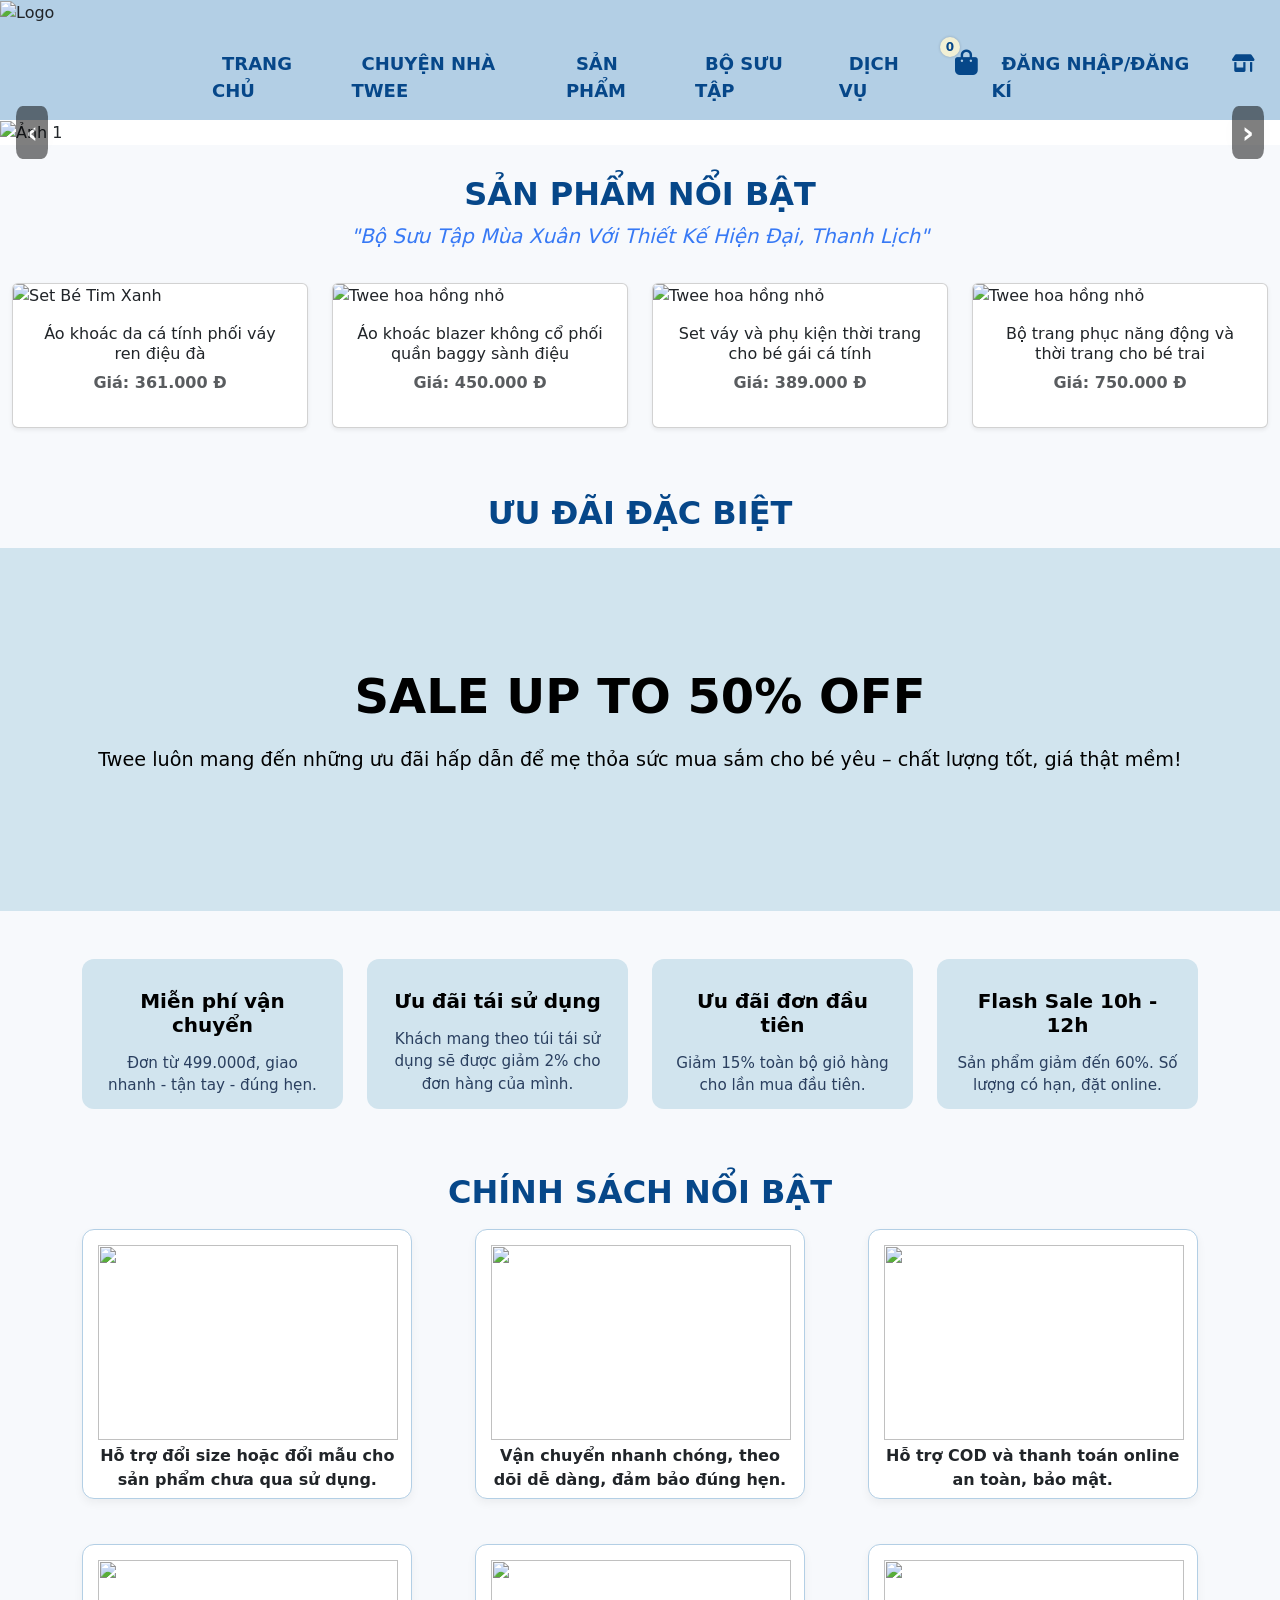
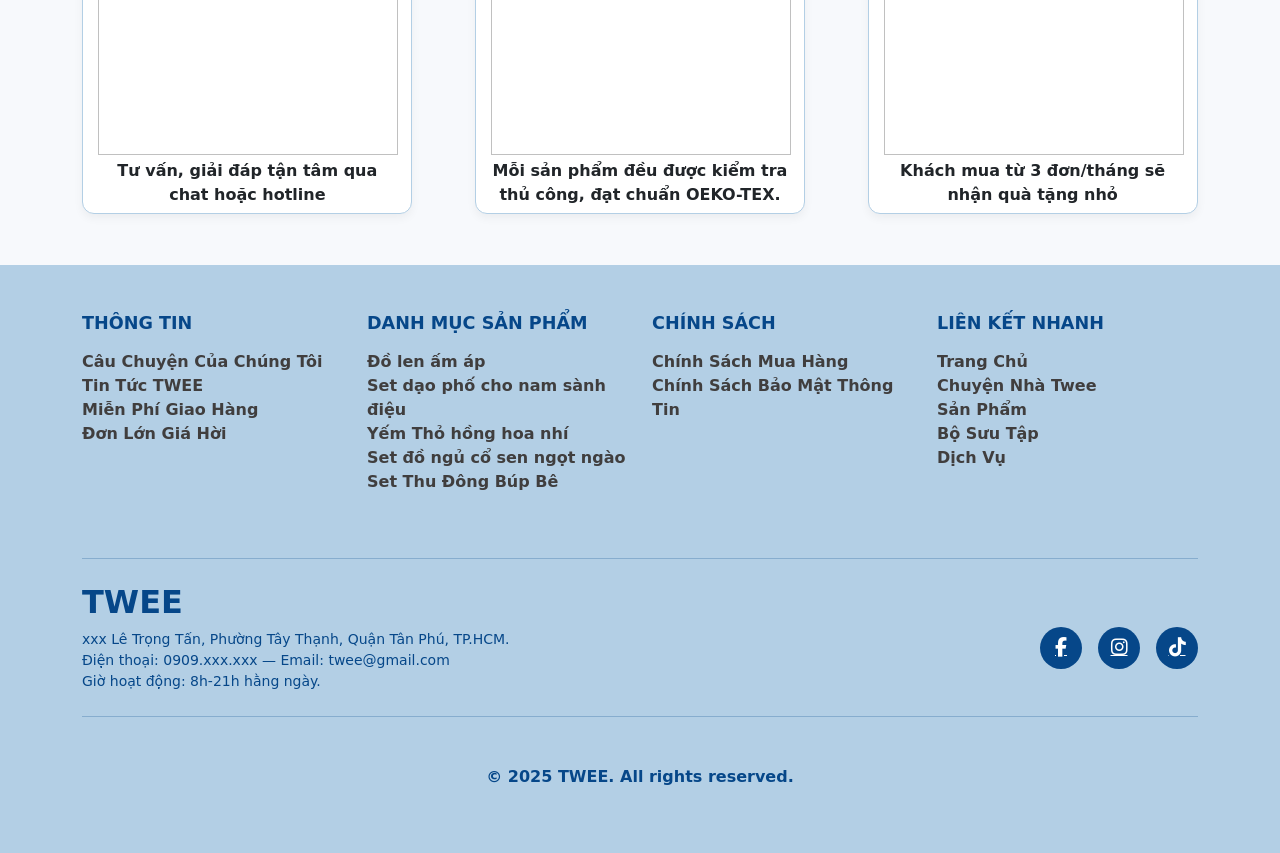
==== index.html @ 8f8b2ba9 "Add files via upload" ====
<!DOCTYPE html>
<html lang="en">
<head>
    <meta charset="UTF-8">
    <meta name="viewport" content="width=device-width, initial-scale=1.0">
    <title>Trang Chủ</title>
    <link href="https://cdn.jsdelivr.net/npm/bootstrap@5.3.8/dist/css/bootstrap.min.css" rel="stylesheet">
    <script src="https://cdn.jsdelivr.net/npm/bootstrap@5.3.8/dist/js/bootstrap.bundle.min.js"></script>
    <link rel="stylesheet" href="https://cdnjs.cloudflare.com/ajax/libs/font-awesome/6.4.0/css/all.min.css">
    <link href="TrangChu.css" rel="stylesheet"/>

</head>
<body>


<!--MENU-->
<div class="d-none d-md-flex" style="background-color: #b3cfe5;">
    <div class="logo" style="width: 15%;">
        <img src="anh/anh/logotrongsuot.png" alt="Logo" style="width: 200px;height: 135px;"/>
    </div>
    <div class="menu-page " style="width: 85%;">
        <div class=" menu">
            <ul class="nav">
                <li class="nav-item"><a href="index.html">TRANG CHỦ</a></li>
                <li class="nav-item"><a href="ChuyenNhaTwee.html">CHUYỆN NHÀ TWEE</a></li>
                <li class="nav-item"><a href="SanPham.html">SẢN PHẨM</a></li>
                <li class="nav-item"><a href="BoSuuTap.html">BỘ SƯU TẬP</a></li>
                <li class="nav-item"><a href="DichVu.html">DỊCH VỤ</a></li>
            </ul>
        </div>
        <div class=" contact menu">
            <ul class="nav justify-content-end">
                <li class="nav-item">
                    <a href="#" class="nav-link cart-icon position-relative">
                        <i class="fa-solid fa-bag-shopping fa-lg"></i>
                        <span class="cart-value">0</span>
                    </a>
                </li>
                <li class="nav-item">
                    <a href="DangNhap.html" id="loginText" class="nav-link">ĐĂNG NHẬP/ĐĂNG KÍ </a>
                </li>
                <li class="nav-item">
                    <a href="DangNhapQuanLy.html" class="nav-link">
                        <i class="fas fa-store-alt" style="color:  #064789;"></i>
                    </a>
                </li>
            </ul>
        </div>
    </div>
</div>

<!-- MENU MOBILE MỚI (chỉ hiện dưới 768px) -->
<header class="d-md-none sticky-top shadow-sm" style="background:#b3cfe5;">
    <div class="container-fluid">
        <div class="row align-items-center py-2">
            <div class="col-4">
                <img src="anh/anh/logotrongsuot.png" alt="Logo" class="img-fluid" style="max-height:70px;">
            </div>
            <div class="col-8 text-end">
                <a href="#" class="me-3 position-relative">
                    <i class="fa-solid fa-bag-shopping fa-xl" style="color:#064789"></i>
                    <span class="cart-value position-absolute top-0 start-100 translate-middle badge rounded-pill bg-danger">0</span>
                </a>
                <button class="btn" data-bs-toggle="offcanvas" data-bs-target="#mobileNav">
                    <i class="fa-solid fa-bars fa-xl"></i>
                </button>
            </div>
        </div>
    </div>
</header>

<!-- Offcanvas Menu Mobile -->
<div class="offcanvas offcanvas-end" tabindex="-1" id="mobileNav">
    <div class="offcanvas-header">
        <h5 class="fw-bold">TWEE</h5>
        <button type="button" class="btn-close" data-bs-dismiss="offcanvas"></button>
    </div>
    <div class="offcanvas-body">
        <ul class="list-group list-group-flush fs-4">
            <a href="index.html" class="list-group-item list-group-item-action py-3">TRANG CHỦ</a>
            <a href="ChuyenNhaTwee.html" class="list-group-item list-group-item-action py-3">CHUYỆN NHÀ TWEE</a>
            <a href="SanPham.html" class="list-group-item list-group-item-action py-3">SẢN PHẨM</a>
            <a href="BoSuuTap.html" class="list-group-item list-group-item-action py-3">BỘ SƯU TẬP</a>
            <a href="DichVu.html" class="list-group-item list-group-item-action py-3">DỊCH VỤ</a>
            <a href="DangNhap.html" class="list-group-item list-group-item-action py-3 text-primary fw-bold">ĐĂNG
                NHẬP/ĐĂNG KÍ</a>
            <a href="DangNhapQuanLy.html" class="list-group-item list-group-item-action py-3 text-danger fw-bold">
                <i class="fas fa-crown "></i>QUẢN LÝ CỬA HÀNG
            </a>
        </ul>
    </div>
</div>


<!-- PANEL GIỎ HÀNG HIỆN RA -->
<div id="cart-panel"
     style="position:fixed;top:0;right:-400px;width:360px;height:100%;
            background:#fcfdf2;box-shadow:-2px 0 6px rgba(0,0,0,0.2);
            transition:right 0.3s ease;padding:16px;z-index:2000;
            overflow-y:auto;border-radius: 5px">
    <h3 style="margin-top:0;">Giỏ hàng của bạn</h3>
    <ul id="cart-list" style="list-style:none;padding:0;margin:0;"></ul>
    <hr>
    <div style="display:flex;justify-content:space-between;font-weight:bold;">
        <span>Tổng tiền:</span>
        <span id="cart-total">0₫</span>
    </div>

    <button id="clear-cart"
            style="margin-top:10px;width:100%;padding:10px;background:#b3cfe5;
                 color:black;border:none;border-radius:6px;cursor:pointer;">
        Xóa tất cả
    </button>

    <button id="send-request"
            style="margin-top:10px;width:100%;padding:10px;background:#f9e7d2;
                 color:black;border:none;border-radius:6px;cursor:pointer;">
        Gửi yêu cầu
    </button>

    <!-- Dòng thông báo -->
    <p id="success-message" style="display:none;margin-top:8px;color:green;font-weight:bold;text-align:center;">
        Đã gửi yêu cầu thành công!
    </p>

    <button id="close-cart"
            style="margin-top:10px;width:100%;padding:10px;background:#63adf7;
                 color:white;border:none;border-radius:6px;cursor:pointer;">
        Đóng
    </button>
</div>

<!--BANNER-->
<div id="carouselFull" class="carousel slide" data-bs-ride="carousel" data-bs-interval="1500">
    <div class="carousel-inner">
        <div class="carousel-item active">
            <img src="anh/anh/banner1.jpg" alt="Ảnh 1">
        </div>
        <div class="carousel-item">
            <img src="anh/anh/banner2.jpg" alt="Ảnh 2">
        </div>
        <div class="carousel-item">
            <img src="anh/anh/banner3.jpg" alt="Ảnh 3">
        </div>
    </div>
    <button class="carousel-control-prev" type="button" data-bs-target="#carouselFull" data-bs-slide="prev">
        <span class="custom-arrow ">‹</span>
    </button>
    <button class="carousel-control-next" type="button" data-bs-target="#carouselFull" data-bs-slide="next">
        <span class="custom-arrow ">›</span>
    </button>
</div>


<!--SẢN PHẨM NỔI BẬT-->
<div class="container-fluid le" style="background-color:#f7f9fc ;">
    <div class="row text-center mb-3">
        <h2 class="fw-bold" style="color:#064789">SẢN PHẨM NỔI BẬT</h2>
        <p style="color:rgb(55, 121, 245);font-size: 20px;"><i>"Bộ Sưu Tập Mùa Xuân Với Thiết Kế Hiện Đại, Thanh
            Lịch"</i></p>

    </div>
    <div class="row">
        <div class="col-md-3 col-sm-6 mb-3">
            <div class="card product-card shadow-sm">
                <div class="img-wrapper">
                    <div>
                        <img src="anh/spnb/sp1.jpg" class="card-img-top" alt="Set Bé Tim Xanh">
                    </div>
                    <a href="sp1.html" class="btn btn-primary view-btn">Xem chi tiết</a>

                </div>
                <div class="card-body text-center">
                    <h6 class="card-title">Áo khoác da cá tính phối váy ren điệu đà </h6>
                    <p class="text-muted fw-bold">Giá: 361.000 Đ</p>
                </div>
            </div>
        </div>

        <div class="col-md-3 col-sm-6 mb-3">
            <div class="card product-card shadow-sm">
                <div class="img-wrapper">
                    <div>
                        <img src="anh/spnb/sp2.jpg" class="card-img-top" alt="Twee hoa hồng nhỏ">
                    </div>
                    <a href="sp2.html" class="btn btn-primary view-btn">Xem chi tiết</a>
                </div>
                <div class="card-body text-center">
                    <h6 class="card-title">Áo khoác blazer không cổ phối quần baggy sành điệu</h6>
                    <p class="text-muted fw-bold">Giá: 450.000 Đ</p>
                </div>
            </div>
        </div>

        <div class="col-md-3 col-sm-6 mb-3">
            <div class="card product-card shadow-sm">
                <div class="img-wrapper">
                    <div>
                        <img src="anh/spnb/sp3.jpg" class="card-img-top" alt="Twee hoa hồng nhỏ">
                    </div>
                    <a href="sp3.html" class="btn btn-primary view-btn">Xem chi tiết</a>
                </div>
                <div class="card-body text-center">
                    <h6 class="card-title">Set váy và phụ kiện thời trang cho bé gái cá tính</h6>
                    <p class="text-muted fw-bold">Giá: 389.000 Đ</p>
                </div>
            </div>
        </div>
        <div class="col-md-3 col-sm-6 mb-3">
            <div class="card product-card shadow-sm">
                <div class="img-wrapper">
                    <div>
                        <img src="anh/spnb/sp4.jpg" class="card-img-top" alt="Twee hoa hồng nhỏ">
                    </div>
                    <a href="sp4.html" class="btn btn-primary view-btn">Xem chi tiết</a>
                </div>
                <div class="card-body text-center">
                    <h6 class="card-title">Bộ trang phục năng động và thời trang cho bé trai</h6>
                    <p class="text-muted fw-bold">Giá: 750.000 Đ</p>
                </div>
            </div>
        </div>
    </div>
</div>


<!----ƯU ĐÃI VÀ CHƯƠNG TRÌNH------>
<div class="nen">
    <div>
        <header>
            <h2 style="color:#064789;font-weight: bold;text-align: center;" class="pb-2">ƯU ĐÃI ĐẶC BIỆT</h2>
        </header>
    </div>
    <!-- Banner lớn -->
    <section class="promo-banner">
        <h1 id="flashSaleText">SALE UP TO 50% OFF</h1>
        <p>Twee luôn mang đến những ưu đãi hấp dẫn để mẹ thỏa sức mua sắm cho bé yêu – chất lượng tốt, giá thật mềm!</p>
    </section>

    <!-- Khuyến mãi -->
    <section class="container pb-5">
        <div class="row ">
            <div class="col-md-6 col-lg-3">
                <div class="promo-card mt-5">
                    <h5>Miễn phí vận chuyển</h5>
                    <p>Đơn từ 499.000đ, giao nhanh - tận tay - đúng hẹn.</p>
                </div>
            </div>
            <div class="col-md-6 col-lg-3 ">
                <div class="promo-card mt-5">
                    <h5>Ưu đãi tái sử dụng</h5>
                    <p>Khách mang theo túi tái sử dụng sẽ được giảm 2% cho đơn hàng của mình.</p>
                </div>
            </div>
            <div class="col-md-6 col-lg-3">
                <div class="promo-card mt-5">
                    <h5>Ưu đãi đơn đầu tiên</h5>
                    <p>Giảm 15% toàn bộ giỏ hàng cho lần mua đầu tiên.</p>
                </div>
            </div>
            <div class="col-md-6 col-lg-3">
                <div class="promo-card mt-5">
                    <h5>Flash Sale 10h - 12h</h5>
                    <p>Sản phẩm giảm đến 60%. Số lượng có hạn, đặt online.</p>
                </div>
            </div>
        </div>
    </section>
</div>


<!--CHÍNH SÁCH NỔI BẬT-->
<div style="background-color: #f7f9fc;" class="p-3">
    <div>
        <header>
            <h2 style="color:#064789;font-weight: bold;text-align: center;">CHÍNH SÁCH NỔI BẬT</h2>
        </header>
    </div>
    <div class="section-row">
        <section class="section-anh">
            <img src="anh/anh/chinhsach.jpg" class="img-jpg">
            <p class="mt-1">Hỗ trợ đổi size hoặc đổi mẫu cho sản phẩm chưa qua sử dụng.</p>
        </section>
        <section class="section-anh">
            <img src="anh/anh/chinhsach1.jpg" class="img-jpg">
            <p class="mt-1">Vận chuyển nhanh chóng, theo dõi dễ dàng, đảm bảo đúng hẹn.</p>
        </section>
        <section class="section-anh">
            <img src="anh/anh/chinhsach2.jpg" class="img-jpg">
            <p class="mt-1">Hỗ trợ COD và thanh toán online an toàn, bảo mật.</p>
        </section>
    </div>
    <div class="section-row">
        <section class="section-anh">
            <img src="anh/anh/chinhsach3.jpg" class="img-jpg">
            <p class="mt-1">Tư vấn, giải đáp tận tâm qua chat hoặc hotline</p>
        </section>
        <section class="section-anh">
            <img src="anh/anh/chinhsach4.jpg" class="img-jpg">
            <p class="mt-1">Mỗi sản phẩm đều được kiểm tra thủ công, đạt chuẩn OEKO-TEX.</p>
        </section>
        <section class="section-anh">
            <img src="anh/anh/chinhsach5.jpg" class="img-jpg">
            <p class="mt-1">Khách mua từ 3 đơn/tháng sẽ nhận quà tặng nhỏ</p>
        </section>
    </div>
</div>


<!-- FOOTER -->
<footer class="footer-modern py-5">
    <div class="container">
        <div class="row justify-content-between">
            <div class="col-md-3 mb-4 footer-column">
                <h4 class="fw-bold text-uppercase mb-3">THÔNG TIN</h4>
                <ul class="list-unstyled">
                    <li><a href="ChuyenNhaTwee.html">Câu Chuyện Của Chúng Tôi</a></li>
                    <li><a href="ChuyenNhaTwee.html">Tin Tức TWEE</a></li>
                    <li><a href="DichVu.html">Miễn Phí Giao Hàng</a></li>
                    <li><a href="DichVu.html">Đơn Lớn Giá Hời</a></li>
                </ul>
            </div>

            <div class="col-md-3 mb-4 footer-column">
                <h4 class="fw-bold text-uppercase mb-3">Danh Mục Sản Phẩm</h4>
                <ul class="list-unstyled">
                    <li><a href="ChiTietBoSuuTap.html#dolen">Đồ len ấm áp</a></li>
                    <li><a href="ChiTietBoSuuTap.html#sanhdieu">Set dạo phố cho nam sành điệu</a></li>
                    <li><a href="product6.html">Yếm Thỏ hồng hoa nhí</a></li>
                    <li><a href="product5.html">Set đồ ngủ cổ sen ngọt ngào</a></li>
                    <li><a href="product8.html">Set Thu Đông Búp Bê</a></li>

                </ul>
            </div>

            <div class="col-md-3 mb-4 footer-column">
                <h4 class="fw-bold text-uppercase mb-3">Chính Sách</h4>
                <ul class="list-unstyled">
                    <li><a href="ChinhSachMuaHang.html">Chính Sách Mua Hàng</a></li>
                    <li><a href="ChinhSachBaoMatThongTin.html">Chính Sách Bảo Mật Thông Tin</a></li>
                </ul>
            </div>

            <div class="col-md-3 mb-4 footer-column">
                <h4 class="fw-bold text-uppercase mb-3">Liên Kết Nhanh</h4>
                <ul class="list-unstyled">
                    <li><a href="index.html">Trang Chủ</a></li>
                    <li><a href="ChuyenNhaTwee.html">Chuyện Nhà Twee</a></li>
                    <li><a href="SanPham.html">Sản Phẩm</a></li>
                    <li><a href="BoSuuTap.html">Bộ Sưu Tập</a></li>
                    <li><a href="DichVu.html">Dịch Vụ</a></li>
                </ul>
            </div>
        </div>

        <hr class="my-4">

        <div class="d-flex flex-wrap justify-content-between align-items-center">
            <div>
                <h2 class="fw-bold text-uppercase mb-2">TWEE</h2>
                <p class="mb-0 small">
                    xxx Lê Trọng Tấn, Phường Tây Thạnh, Quận Tân Phú, TP.HCM.<br>
                    Điện thoại: 0909.xxx.xxx — Email: twee@gmail.com
                    <br>Giờ hoạt động: 8h-21h hằng ngày.
                </p>
            </div>

            <div class="social d-flex gap-3 mt-3 mt-md-0">
                <a href="#" class="social-btn"><i class="fa-brands fa-facebook-f"></i></a>
                <a href="#" class="social-btn"><i class="fa-brands fa-instagram"></i></a>
                <a href="#" class="social-btn"><i class="fa-brands fa-tiktok"></i></a>
            </div>
        </div>

        <hr class="mt-4">
        <p class="text-center mt-5"><b>© 2025 TWEE. All rights reserved.</b></p>
    </div>
</footer>


<script src="JS_DangNhap.js"></script>
<script src="JS_GioHang.js"></script>

<script src="https://cdn.jsdelivr.net/npm/bootstrap@5.3.2/dist/js/bootstrap.bundle.min.js"></script>
<script>
    // Flash Sale chữ động
    const flashTexts = ["SALE UP TO 50% OFF",];
    let index = 0;
    const flashElement = document.getElementById("flashSaleText");

    setInterval(() => {
        index = (index + 1) % flashTexts.length;
        flashElement.textContent = flashTexts[index];
    }, 3000);
</script>
<script src="JS_GioHang.js"></script>
</body>
</html>
---- TrangChu.css ----
*{
 margin: 0px;
 padding: 0px;
 
}
html {
  scroll-behavior: smooth; /* chuyển động mượt khi cuộn */
}

/**MENU**/
.menu-page{
    padding: 45px 15px;
    height:120px ;
    justify-content: space-between;
    display: flex; 
    flex-wrap: nowrap;
    
}

.nav{
    color: none;
      flex-wrap: nowrap;
}
.nav-item{
    margin-left: 5px;
    margin-top: 5px;
   flex-wrap: nowrap;
}

.nav-item a{
    font-size:18px;
    padding: 10px;
    text-decoration: none;
    color:#064789;
    font-weight: 750;
    height: 40px;
    display: inline;
      flex-wrap: nowrap;
}
.nav-item a:hover{
    background-color: #ebf2f3;
    color: #064789 ;
    padding: 10px;
    border-radius:4px;
      flex-wrap: nowrap;
}
.cart-icon {
  position: relative;
  display: inline-block;
    flex-wrap: nowrap;
}

.cart-icon i {
  color: #064789;
  font-size: 26px;
    flex-wrap: nowrap;
}

.cart-icon .cart-value {
  position: absolute;
  top: -6px;
  right: -5px;
  background-color: #F2F0D5;
  color: #064789;
  font-size: 12px;
  font-weight: bold;
  width: 20px;
  height: 20px;
  border-radius: 50%;
  text-align: center;
  line-height: 20px;
  box-shadow: 0 0 3px rgba(0,0,0,0.2);
    flex-wrap: nowrap;
}
/**------Menu Mobile------*/
#mobileNav .list-group-item:hover {
    background-color: #b3cfe5 ;   /* Màu nền xanh nhạt giống header */
    color: #064789;              /* Màu chữ đậm */
    font-weight: bold ;
    border-left: 5px solid #064789;    /* Viền trái nổi bật */
    transition: all 0.3s ease ;
    padding-left: 20px ;        /* Đẩy nội dung vào chút cho đẹp */
}


/**BANNER**/
.carousel-control-prev-icon,
.carousel-control-next-icon {
      display: none; 
    }
.custom-arrow {
      font-size: 30px;
      font-weight: bold;
      color: white;
      background-color:#000000; 
      border-radius: 20%;
      padding: 4px 10px;
      text-shadow: 0 0 20px black;
      transition: opacity 1.5s ease-in-out;
      user-select: none;
    }
.carousel-item img{
         width: 100%;
         height: 50%;
         object-fit: cover; 
        
    }
    .custom-arrow:hover {
      background-color:rgb(94, 88, 88); 
      transform: scale(1.1);
      color:rgb(94, 88, 88);
    }
    .carousel-control-prev,
    .carousel-control-next {
      transform: translateY(0%);
      width: 5%;}




  

/**-----SẢN PHẨM NỔI BẬT-------**/
       .product-card {
            overflow: hidden;
            position: relative;
        }
        .img-wrapper {
            position: relative;
            overflow: hidden;
        }
        .view-btn {
            position: absolute;
            top: 50%;
            left: 50%;
            transform: translate(-50%, -50%);
            opacity: 0; 
            transition: opacity 0.3s;
            z-index: 10;
            padding: 10px 20px;
            font-weight: bold;
        }
        .img-wrapper img {
            transition: opacity 0.3s, transform 0.3s; /* Thêm transform cho hiệu ứng phóng to */
            width: 100%; 
            height: 400px;
            object-fit: cover
        }
        .product-card:hover .img-wrapper img {
            opacity: 0.6; 
            transform: scale(1.05);

             
        }
        .product-card:hover .view-btn {
            opacity: 1; 
        }

.le{
   padding-top: 30px;
   padding-bottom: 50px;
}   




/**------CHÍNH SÁCH NỔI BẬT-----**/
 .section-anh {
      padding: 15px 15px;
      max-width: 330px;
      height: 270px;
      margin: auto;
      background: #fff;
      border-radius: 12px;
      box-shadow: 0 4px 10px rgba(0,0,0,0.05);
      margin-bottom: 25px;
      text-align: center;
      font-weight: bold;
      border: 1px solid #b3cfe5;
    }
    .section-anh:hover{
        transform: translateY(-6px) scale(1.02);
      box-shadow: 0 8px 22px rgba(0, 0, 0, 0.15);
      border-left: 5px solid  #b3cfe5;
    }
    .section-row {
    display: flex;
    justify-content: space-between; 
    gap: 10px;
    padding: 10px 40px;     
    flex-wrap: wrap;                 
    }
    .img-jpg{
        width: 300px;
        height: 195px;
    }

/** ƯU ĐÃI VÀ CHƯƠNG TRÌNH**/
 .nen{
            background-color: #f7f9fc;
        }
        /* Banner lớn */
        .promo-banner {
            padding: 120px 20px;
            text-align: center;
            color: black;
            position: relative;
            overflow: hidden;
            background-color: #d1e4ee;
        }

            .promo-banner h1 {
                font-size: 3rem;
                font-weight: 700;
                animation: flashText 2.0s infinite alternate;
            }

        @keyframes flashText {
            
            50% {

                color: #064789;
            }

            100% {
                color: black;
            }
        }

        .promo-banner p {
            font-size: 1.2rem;
            margin-top: 20px;
        }

        /* Thẻ khuyến mãi & chính sách */
        .promo-card, .policy-card {
            background-color: #d1e4ee;
            border-radius: 12px;
            padding: 30px 20px;
            text-align: center;
            transition: transform 0.4s, box-shadow 0.4s;
            cursor: pointer;
            height: 150px;
        }

            .promo-card:hover, .policy-card:hover {
                transform: translateY(-8px) scale(1.02);
                box-shadow: 0 15px 25px rgba(0,0,0,0.15);
                background-color: #c7dae8;
            }

            .promo-card h5, .policy-card h5 {
                font-weight: 700;
                margin-bottom: 15px;
                color:black;
            }

            .promo-card p, .policy-card p {
                color: #2a3f5f;
                font-size: 0.95rem;
            }
           
        /* Responsive spacing */
        @media(max-width: 767px) {
            .promo-card, .policy-card {
                padding: 20px 15px;
                margin-top: 15px;
            }

            .promo-banner h1 {
                font-size: 2rem;
            }
        }

/**-----------FOOTER-------**/
  .footer-modern{
    background-color: #b3cfe5;
    color:#064789;
}
.footer-modern h4 {
  font-size: 1.1rem;
}

.footer-modern ul li a {
  color: #403E3E;	
  transition: color .3s;
  font-weight: bold;
  text-decoration: none;
}

.footer-modern ul li a:hover {
  color: white;
}

/* Social icon */
.footer-modern .social-btn {
  width: 2.625rem;
  height: 2.625rem;
  display: flex;
  align-items: center;
  justify-content: center;
  border-radius: 50%;
  background-color:#064789;
  color:white;
  font-size: 1.2rem;
  transition: all .3s;
  margin-top: 20px;
}

.footer-modern .social-btn:hover {
  background-color: white;
  color: black;
}

/*------MOBILE-TABLET----*/
@media (max-width: 767.98px) {
  .d-none.d-md-flex { display: none !important; }
}
@media (min-width: 768px) {
  header.d-md-none { display: none !important; }
}

/* Làm banner và các section đẹp hơn trên mobile */
@media (max-width: 767.98px) {

  .section-row {
    flex-direction: column;
    padding: 10px !important;
  }
  section {
    margin: 15px auto;
  }
  .img-jpg {
    width: 100% !important;
    height: 200px !important;
  }
  .product-card .view-btn {
    font-size: 14px;
    padding: 8px 16px;
  }
  /**---CHÍNH SÁCH NỔI BẬT---**/
  .section-anh{
    max-width: 330px;
    height: 270px;
  }
  /* ----- FOOTER ----- */
  .footer-modern .footer-column {
    text-align: center;
  }
  .footer-modern .social {
    justify-content: center;
  }
}
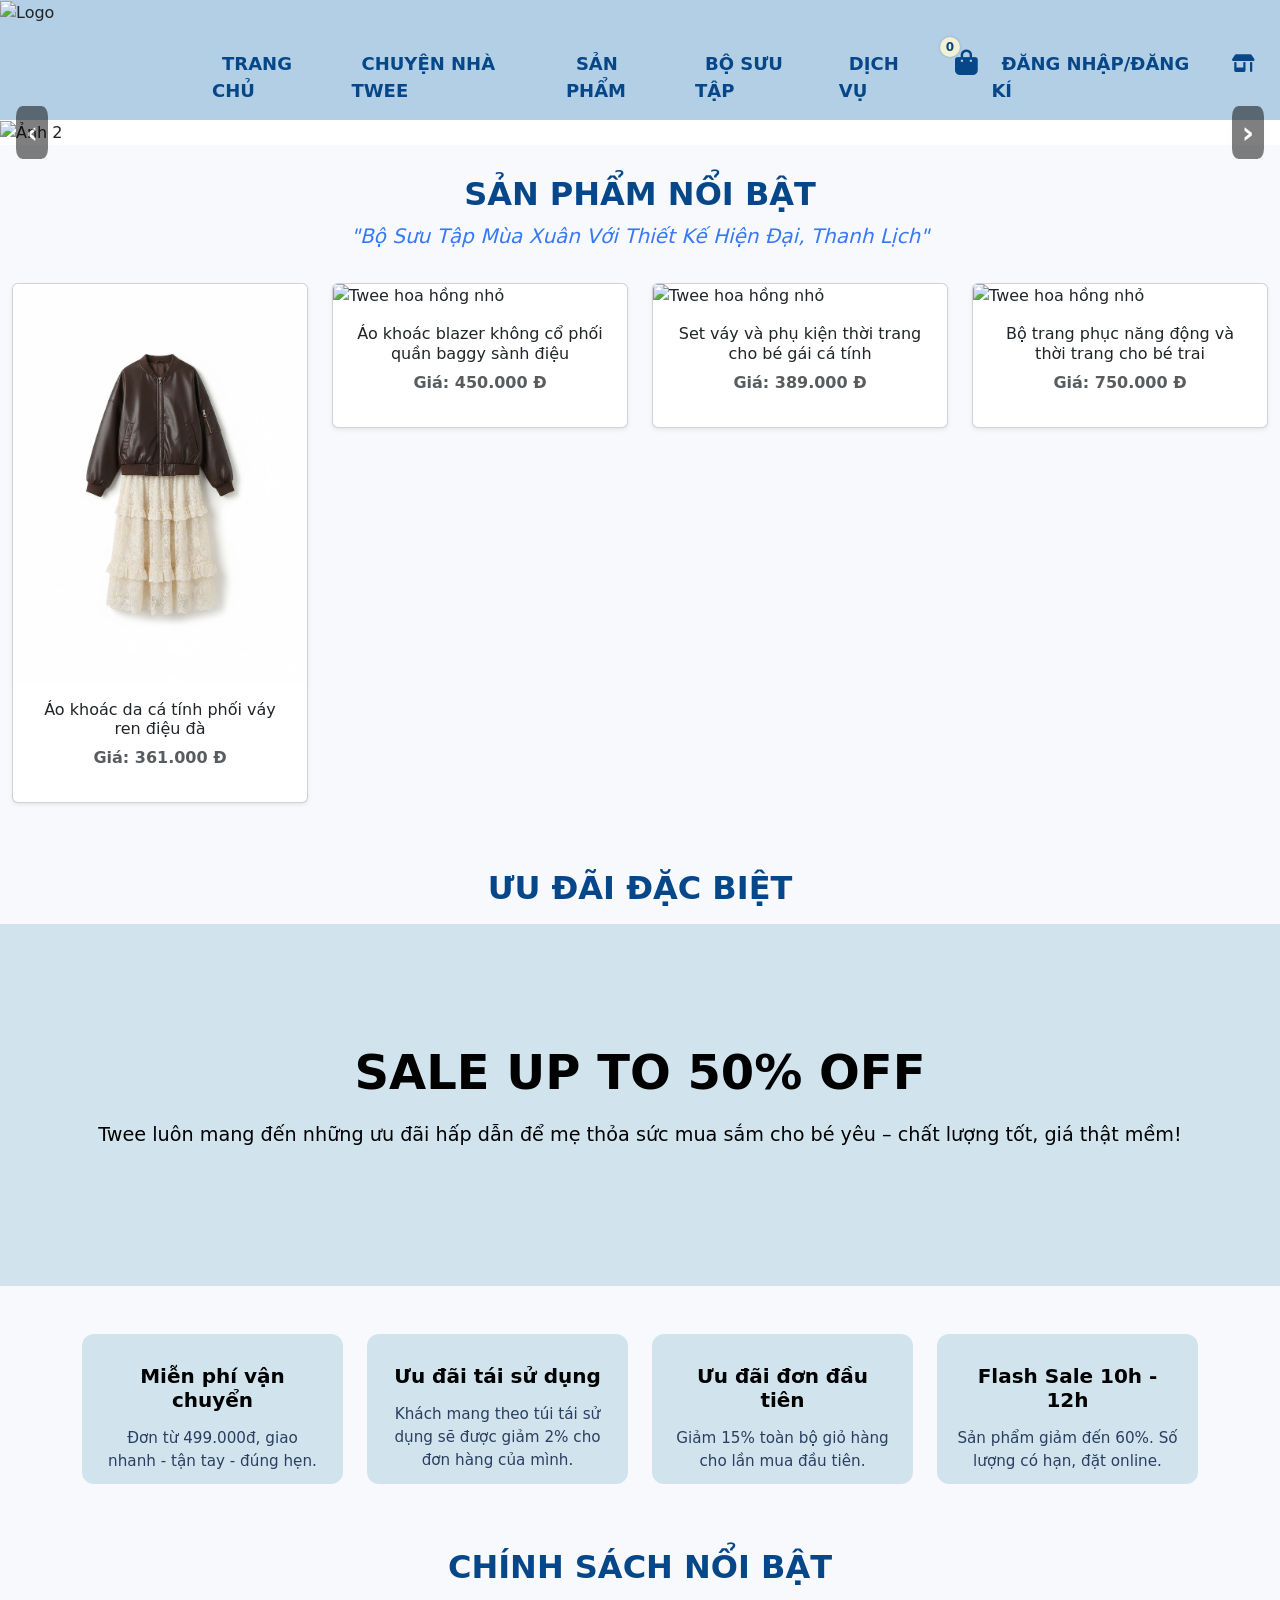
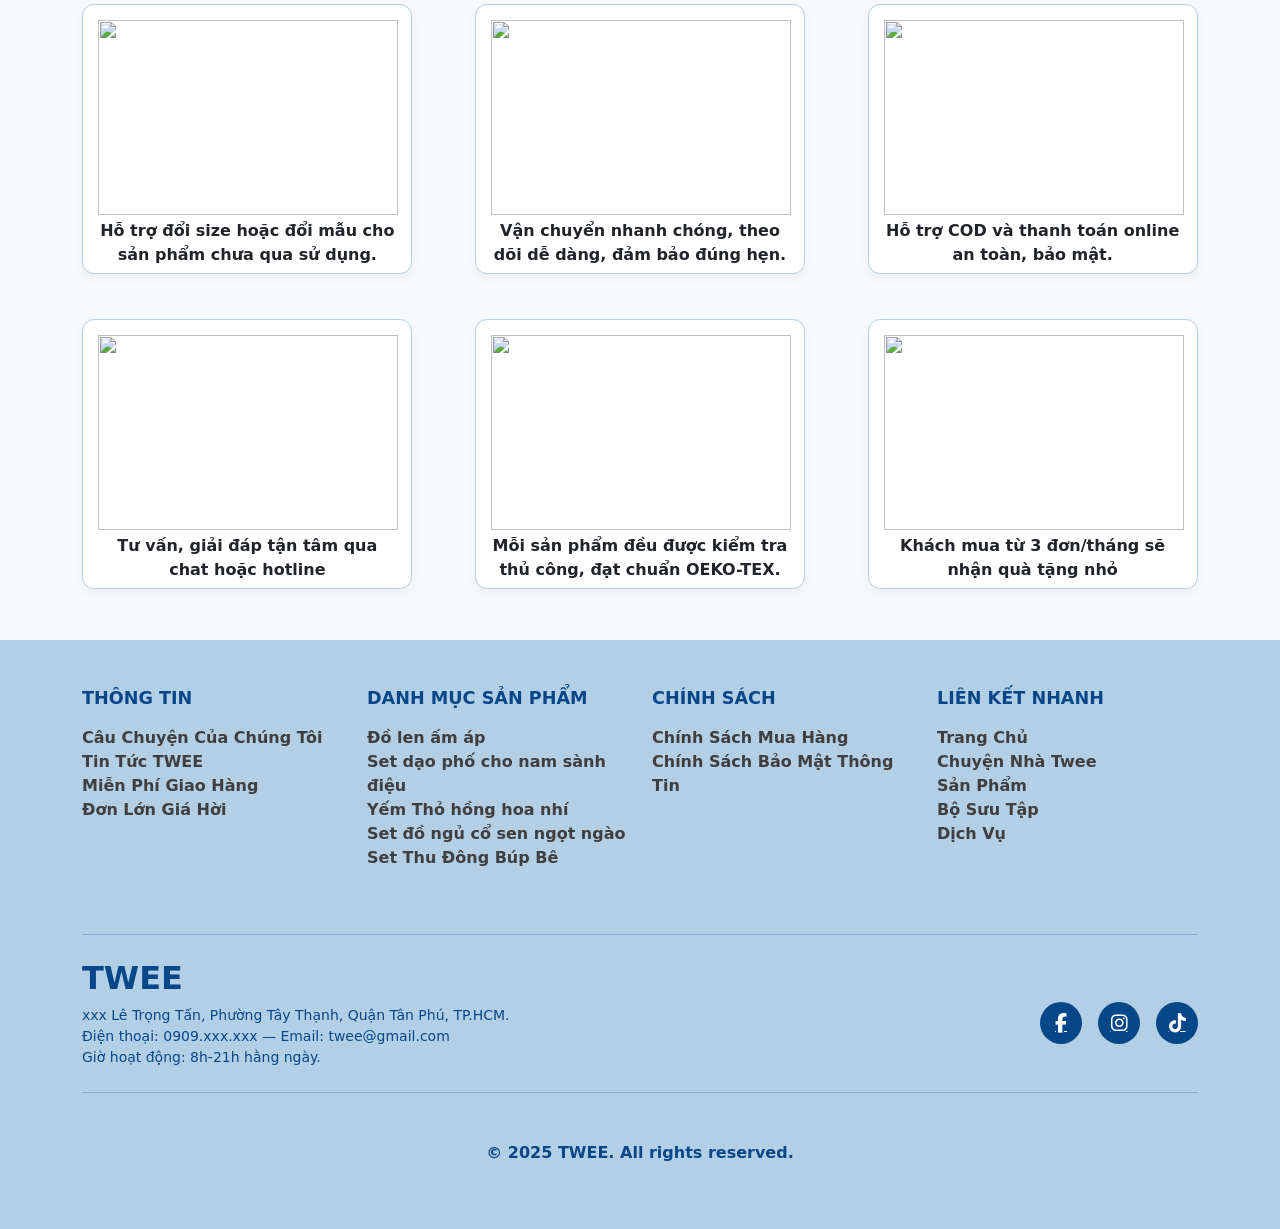
==== commit 0f96e318: "Update index.html" ====
--- a/index.html
+++ b/index.html
@@ -165,7 +165,7 @@
             <div class="card product-card shadow-sm">
                 <div class="img-wrapper">
                     <div>
-                        <img src="anh/spnb/sp1.jpg" class="card-img-top" alt="Set Bé Tim Xanh">
+                        <img src="spnb/sp1.1.jpg" class="card-img-top" alt="Set Bé Tim Xanh">
                     </div>
                     <a href="sp1.html" class="btn btn-primary view-btn">Xem chi tiết</a>
 
@@ -396,3 +396,4 @@
 <script src="JS_GioHang.js"></script>
 </body>
 </html>
+
